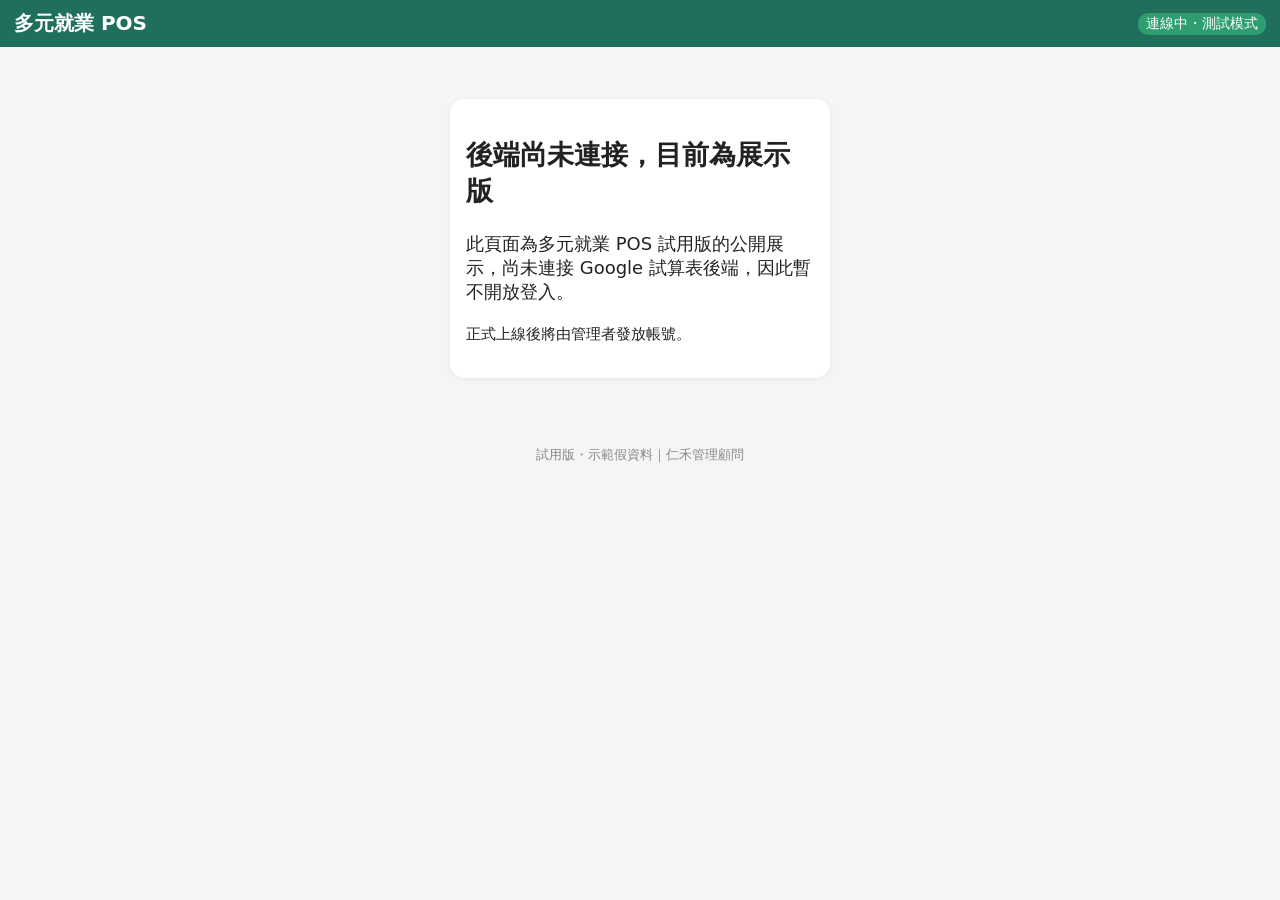
==== index.html @ 9f044003 "POS 試用版前端（展示版，未連接後端）" ====
<!doctype html><html lang="zh-Hant"><head><meta charset="utf-8"><meta name="viewport" content="width=device-width,initial-scale=1">
<title>多元就業 POS（試用版）</title><link rel="manifest" href="manifest.json"><meta name="theme-color" content="#1f6f5c"><link rel="stylesheet" href="style.css"></head>
<body><header><b id="title">多元就業 POS</b><span id="who"></span><span id="net"></span><button id="logout" hidden>登出</button></header>
<main id="app"></main><footer>試用版・示範假資料｜仁禾管理顧問</footer>
<script src="config.js"></script><script src="core.js"></script><script src="app.js"></script></body></html>
---- style.css ----
*{box-sizing:border-box}body{margin:0;font-family:"Noto Sans TC",system-ui,sans-serif;background:#f3f6f5;font-size:18px;color:#222}
header{background:#1f6f5c;color:#fff;padding:10px 14px;display:flex;gap:12px;align-items:center;flex-wrap:wrap}header b{font-size:20px}#who{flex:1}
#net{font-size:14px;padding:2px 8px;border-radius:10px;background:#2e9d6f}#net.off{background:#c0392b}
main{padding:12px;max-width:1100px;margin:auto}footer{text-align:center;color:#888;font-size:13px;padding:16px}
button{font-size:18px;padding:10px 16px;border:0;border-radius:10px;background:#1f6f5c;color:#fff;cursor:pointer}button.sec{background:#888}button.warn{background:#c0392b}
input,select{font-size:18px;padding:10px;border:1px solid #bbb;border-radius:8px;width:100%}
.card{background:#fff;border-radius:14px;padding:16px;margin-bottom:12px;box-shadow:0 1px 4px #0001}
.login{max-width:380px;margin:40px auto}.login input{margin-bottom:12px}.login button{width:100%}
.tabs{display:flex;gap:6px;flex-wrap:wrap;margin-bottom:10px}.tabs button{background:#cfe3dc;color:#1f6f5c}.tabs button.on{background:#1f6f5c;color:#fff}
.pos{display:grid;grid-template-columns:2fr 1fr;gap:12px}@media(max-width:760px){.pos{grid-template-columns:1fr}}
.grid{display:grid;align-content:start;grid-template-columns:repeat(auto-fill,minmax(130px,1fr));gap:10px}
.item{background:#fff;border:2px solid #1f6f5c;color:#1f6f5c;height:96px;font-size:19px;display:flex;flex-direction:column;justify-content:center}.item small{font-size:16px;color:#555}
table{width:100%;border-collapse:collapse;font-size:16px}td,th{border-bottom:1px solid #eee;padding:6px;text-align:left}tr.void td{color:#aaa;text-decoration:line-through}
.total{font-size:30px;font-weight:bold;color:#c0392b}.row{display:flex;gap:8px;align-items:center;margin:6px 0}.row>*{flex:1}
.quick button{background:#e8f0ee;color:#1f6f5c;margin:3px}.big{font-size:22px;width:100%;padding:16px}.msg{padding:10px;border-radius:8px;background:#fff3cd;margin:8px 0}
.stat{display:inline-block;margin-right:24px}.stat b{display:block;font-size:24px}
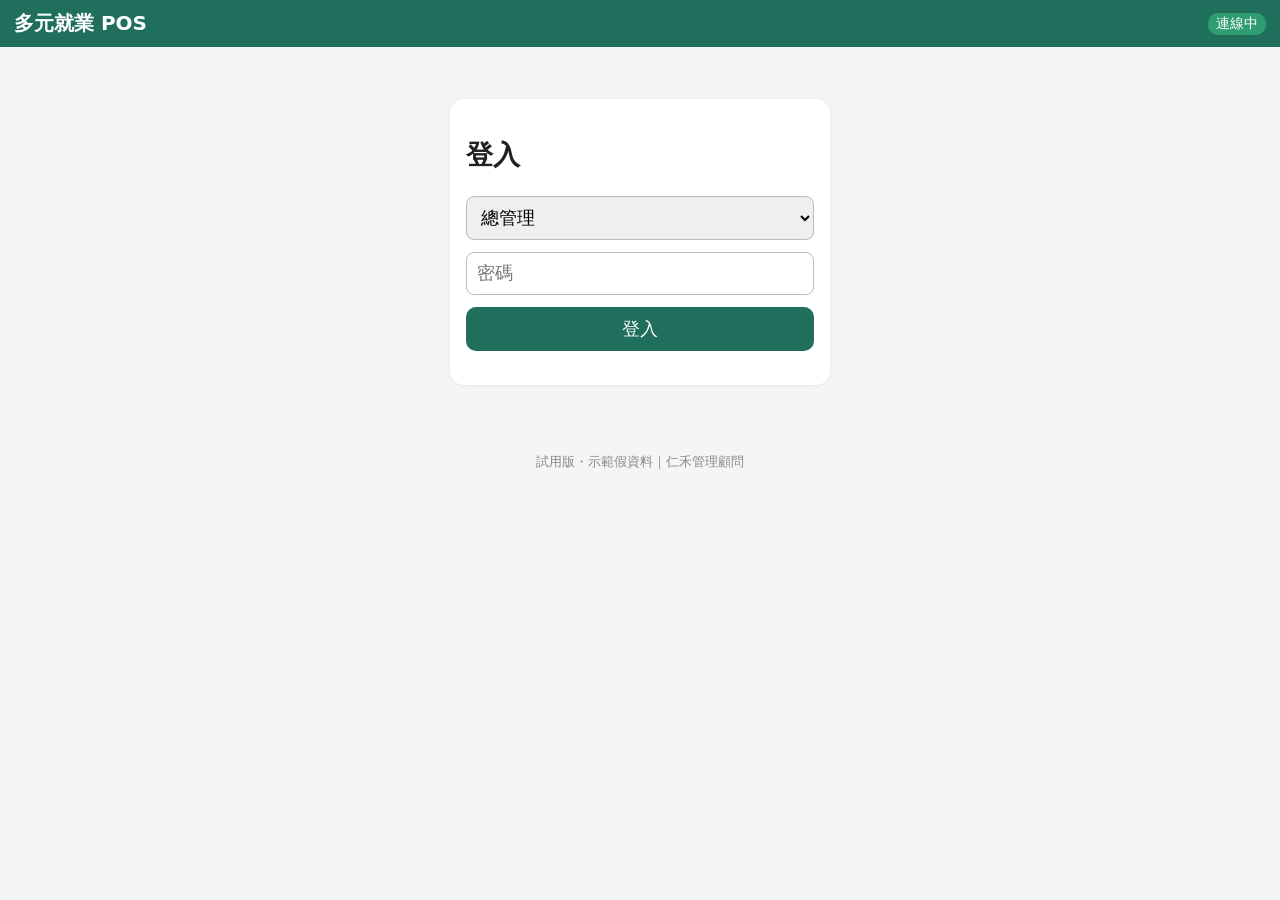
==== commit 07f9250d: "Add retail analytics tab (trends, YoY/MoM, ABC, heatmap, margin, P&L, payment mix, store compare, fo" ====
--- a/index.html
+++ b/index.html
@@ -1,5 +1,5 @@
 <!doctype html><html lang="zh-Hant"><head><meta charset="utf-8"><meta name="viewport" content="width=device-width,initial-scale=1">
-<title>多元就業 POS（試用版）</title><link rel="manifest" href="manifest.json"><meta name="theme-color" content="#1f6f5c"><link rel="stylesheet" href="style.css"></head>
+<title>多元就業 POS（試用版）</title><link rel="icon" href="icon.svg"><link rel="manifest" href="manifest.json"><meta name="theme-color" content="#1f6f5c"><link rel="stylesheet" href="style.css"></head>
 <body><header><b id="title">多元就業 POS</b><span id="who"></span><span id="net"></span><button id="logout" hidden>登出</button></header>
 <main id="app"></main><footer>試用版・示範假資料｜仁禾管理顧問</footer>
-<script src="config.js"></script><script src="core.js"></script><script src="app.js"></script></body></html>
+<script src="config.js"></script><script src="core.js"></script><script src="analytics.js"></script><script src="app.js"></script></body></html>
--- a/style.css
+++ b/style.css
@@ -5,7 +5,7 @@
 button{font-size:18px;padding:10px 16px;border:0;border-radius:10px;background:#1f6f5c;color:#fff;cursor:pointer}button.sec{background:#888}button.warn{background:#c0392b}
 input,select{font-size:18px;padding:10px;border:1px solid #bbb;border-radius:8px;width:100%}
 .card{background:#fff;border-radius:14px;padding:16px;margin-bottom:12px;box-shadow:0 1px 4px #0001}
-.login{max-width:380px;margin:40px auto}.login input{margin-bottom:12px}.login button{width:100%}
+.login{max-width:380px;margin:40px auto}.login input,.login select{margin-bottom:12px}.login button{width:100%}
 .tabs{display:flex;gap:6px;flex-wrap:wrap;margin-bottom:10px}.tabs button{background:#cfe3dc;color:#1f6f5c}.tabs button.on{background:#1f6f5c;color:#fff}
 .pos{display:grid;grid-template-columns:2fr 1fr;gap:12px}@media(max-width:760px){.pos{grid-template-columns:1fr}}
 .grid{display:grid;align-content:start;grid-template-columns:repeat(auto-fill,minmax(130px,1fr));gap:10px}
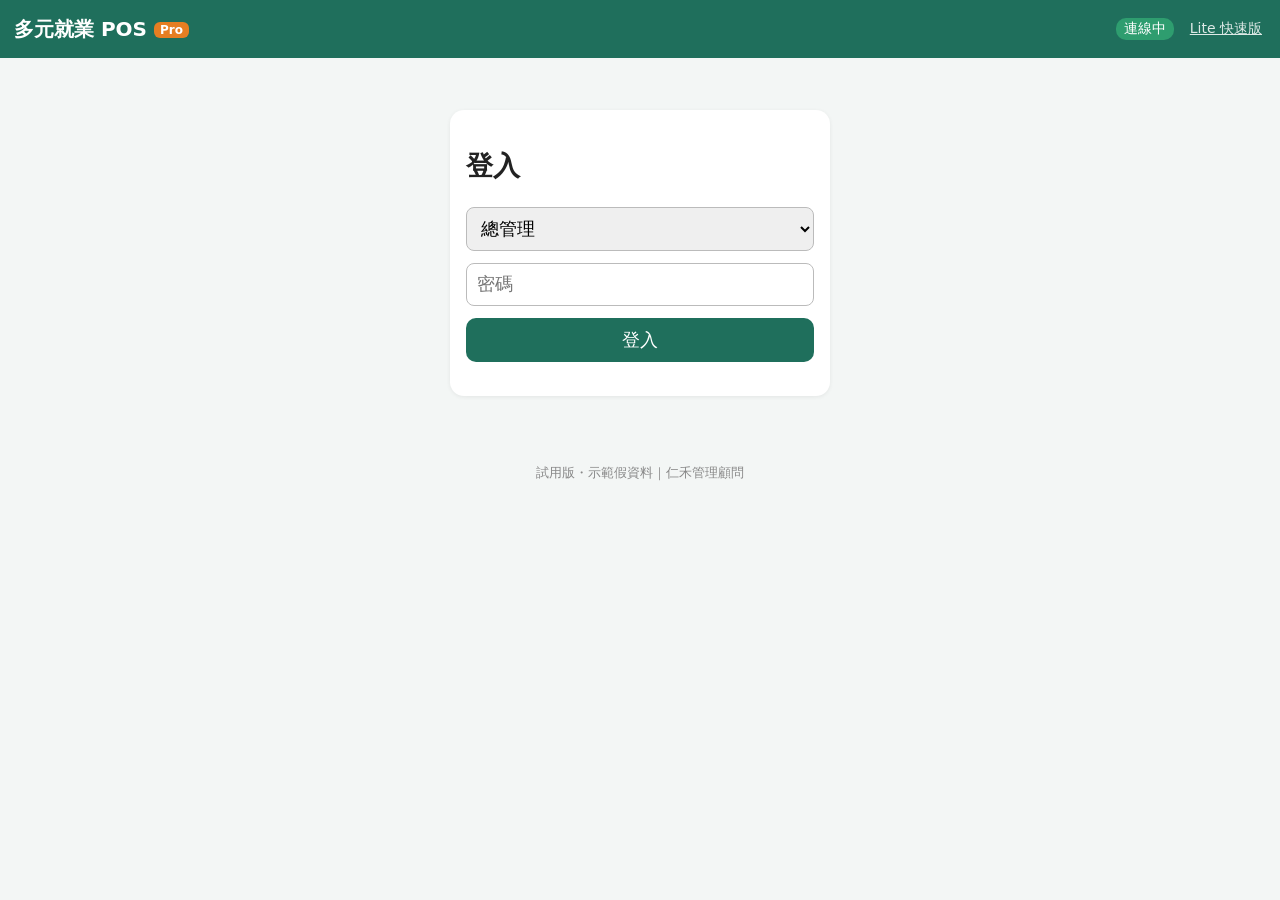
==== commit fa026d11: "POS Pro: responsive phone/tablet, Pro label, link to Lite, sw v6" ====
--- a/index.html
+++ b/index.html
@@ -1,5 +1,5 @@
-<!doctype html><html lang="zh-Hant"><head><meta charset="utf-8"><meta name="viewport" content="width=device-width,initial-scale=1">
-<title>多元就業 POS（試用版）</title><link rel="icon" href="icon.svg"><link rel="manifest" href="manifest.json"><meta name="theme-color" content="#1f6f5c"><link rel="stylesheet" href="style.css"></head>
-<body><header><b id="title">多元就業 POS</b><span id="who"></span><span id="net"></span><button id="logout" hidden>登出</button></header>
+<!doctype html><html lang="zh-Hant"><head><meta charset="utf-8"><meta name="viewport" content="width=device-width,initial-scale=1,viewport-fit=cover">
+<title>多元就業 POS Pro（試用版）</title><link rel="icon" href="icon.svg"><link rel="manifest" href="manifest.json"><meta name="theme-color" content="#1f6f5c"><link rel="stylesheet" href="style.css"></head>
+<body><header><b id="title">多元就業 POS <span class="pro">Pro</span></b><span id="who"></span><span id="net"></span><a class="sw" href="lite/">Lite 快速版</a><button id="logout" hidden>登出</button></header>
 <main id="app"></main><footer>試用版・示範假資料｜仁禾管理顧問</footer>
 <script src="config.js"></script><script src="core.js"></script><script src="analytics.js"></script><script src="app.js"></script></body></html>
--- a/style.css
+++ b/style.css
@@ -14,3 +14,18 @@
 .total{font-size:30px;font-weight:bold;color:#c0392b}.row{display:flex;gap:8px;align-items:center;margin:6px 0}.row>*{flex:1}
 .quick button{background:#e8f0ee;color:#1f6f5c;margin:3px}.big{font-size:22px;width:100%;padding:16px}.msg{padding:10px;border-radius:8px;background:#fff3cd;margin:8px 0}
 .stat{display:inline-block;margin-right:24px}.stat b{display:block;font-size:24px}
+/* ===== 響應式：手機 360–430、平板 768–1366（直/橫） ===== */
+html,body{overflow-x:hidden;max-width:100%}
+header{padding-top:max(10px,env(safe-area-inset-top));padding-left:max(14px,env(safe-area-inset-left));padding-right:max(14px,env(safe-area-inset-right))}
+header .pro{font-size:12px;background:#e67e22;border-radius:6px;padding:1px 6px;vertical-align:middle}
+header a.sw{color:#fff;font-size:14px;opacity:.85;text-decoration:underline;padding:10px 4px}
+main{padding-left:max(12px,env(safe-area-inset-left));padding-right:max(12px,env(safe-area-inset-right))}
+footer{padding-bottom:max(16px,env(safe-area-inset-bottom))}
+button{min-height:44px}.tabs button{flex:1 1 auto}
+.card{overflow-x:auto;-webkit-overflow-scrolling:touch}
+img,canvas,svg{max-width:100%}
+@media(min-width:761px) and (max-width:1024px){.pos{grid-template-columns:3fr 2fr}.grid{grid-template-columns:repeat(auto-fill,minmax(120px,1fr))}}
+@media(min-width:1025px){main{max-width:1300px}}
+@media(max-width:760px){.grid{grid-template-columns:repeat(3,1fr)}.item{height:84px;font-size:17px}.stat{margin-right:12px}}
+@media(max-width:430px){body{font-size:17px}header b{font-size:18px}.tabs button{padding:10px 8px;font-size:16px}.card{padding:12px}table{font-size:14px}td,th{padding:5px 4px}.total{font-size:26px}}
+@media(max-width:370px){.grid{grid-template-columns:repeat(2,1fr)}}
